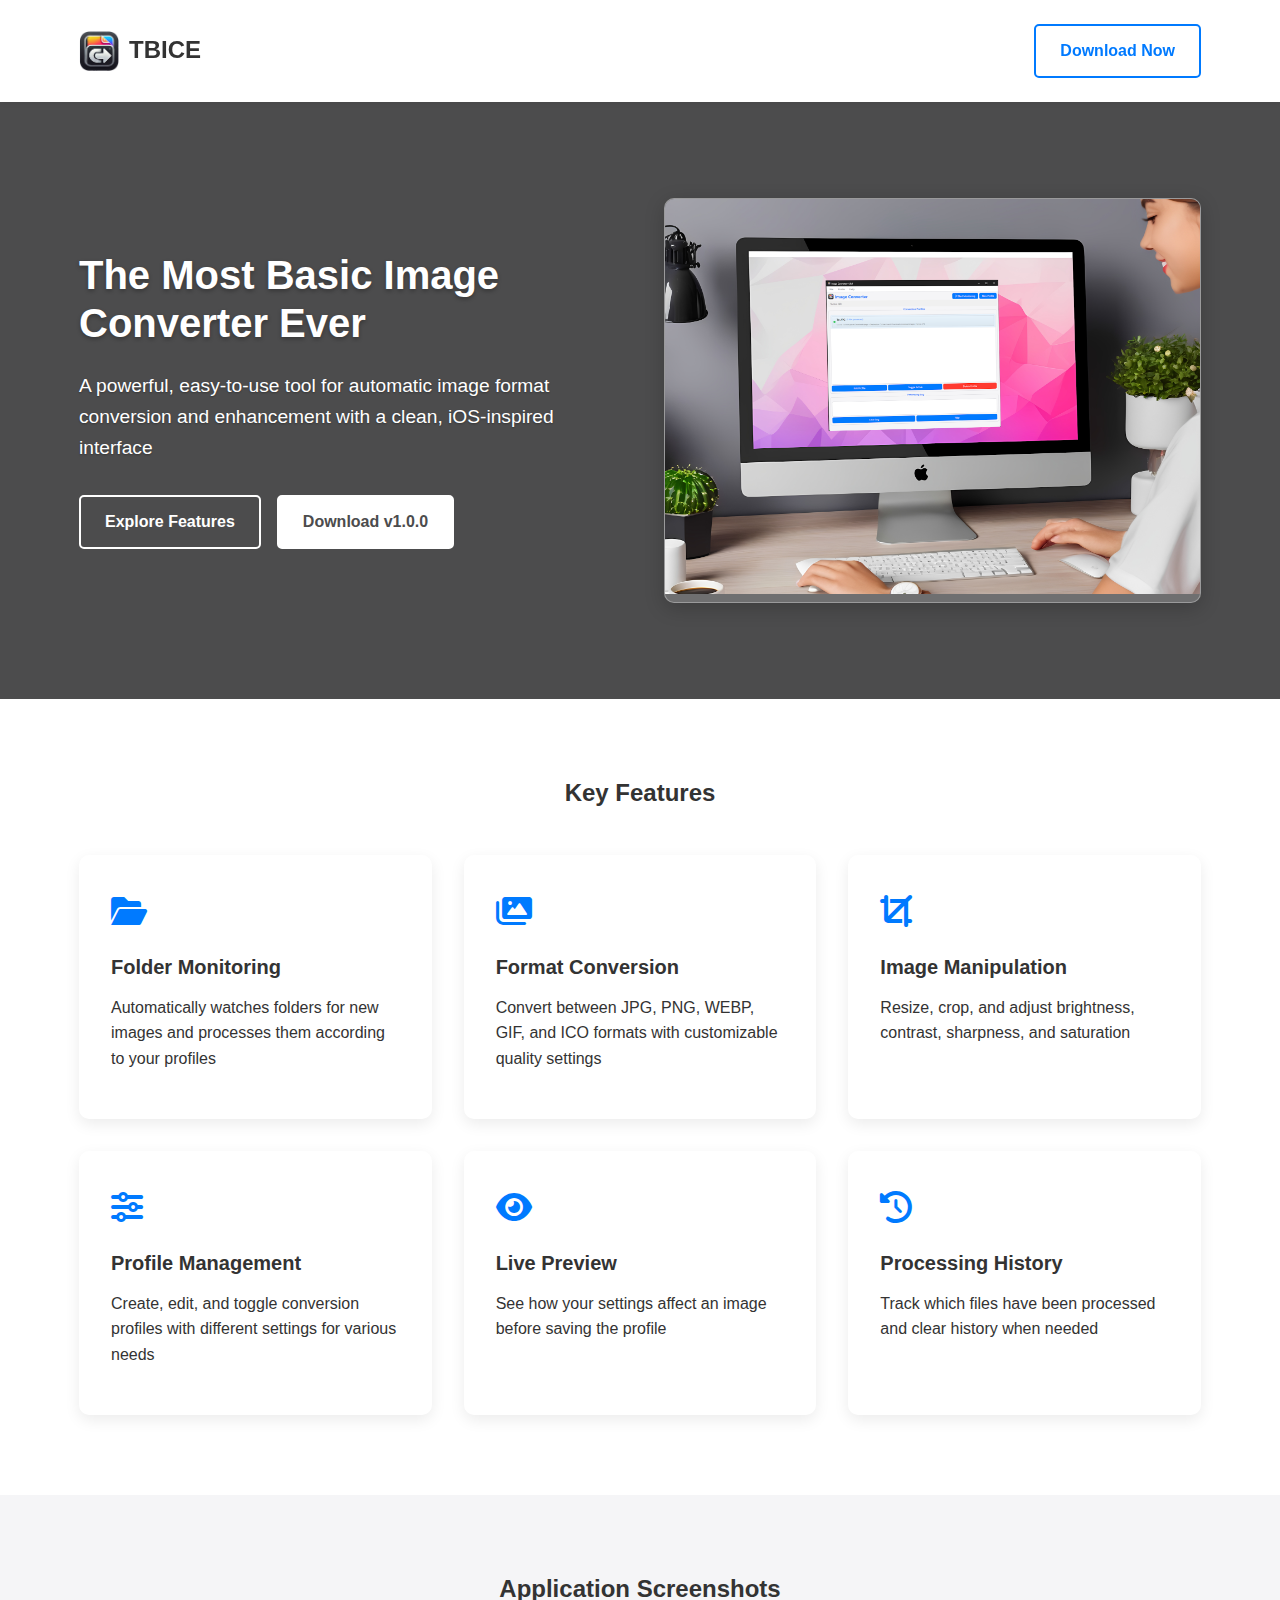
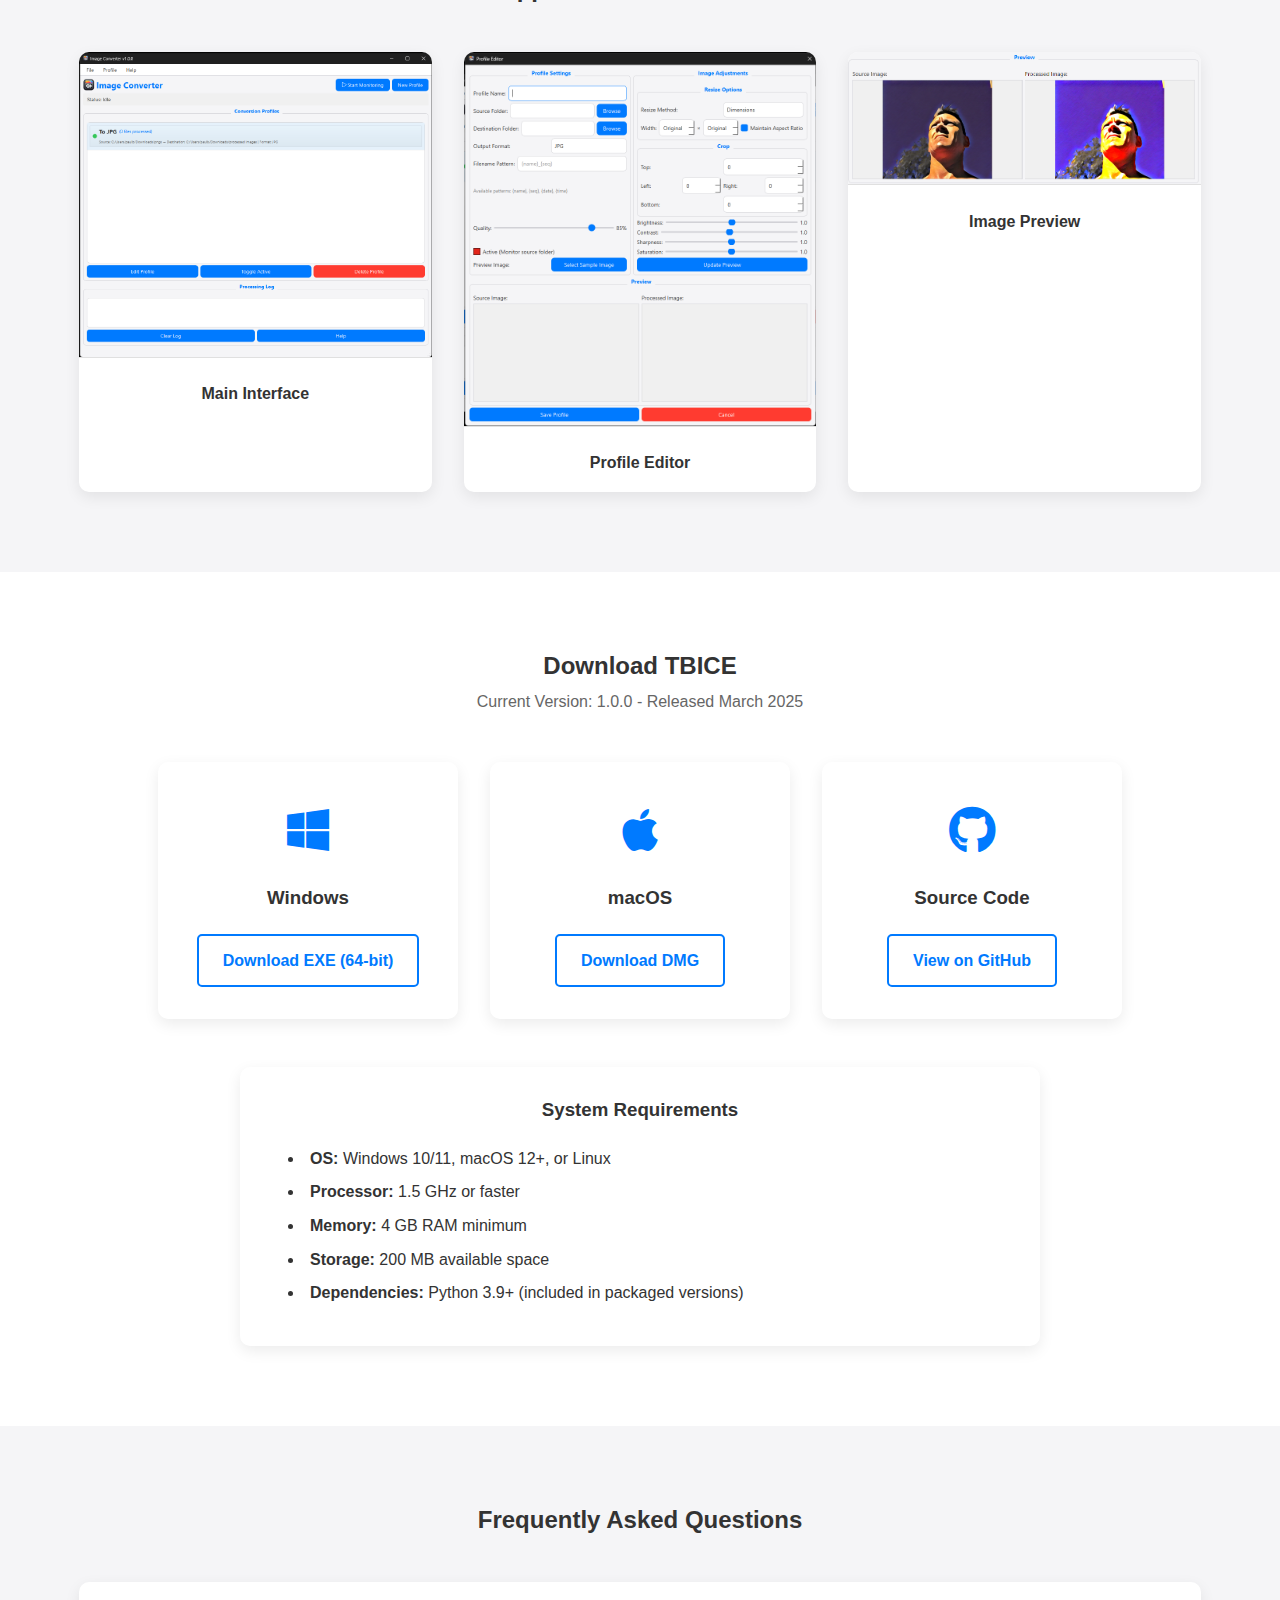
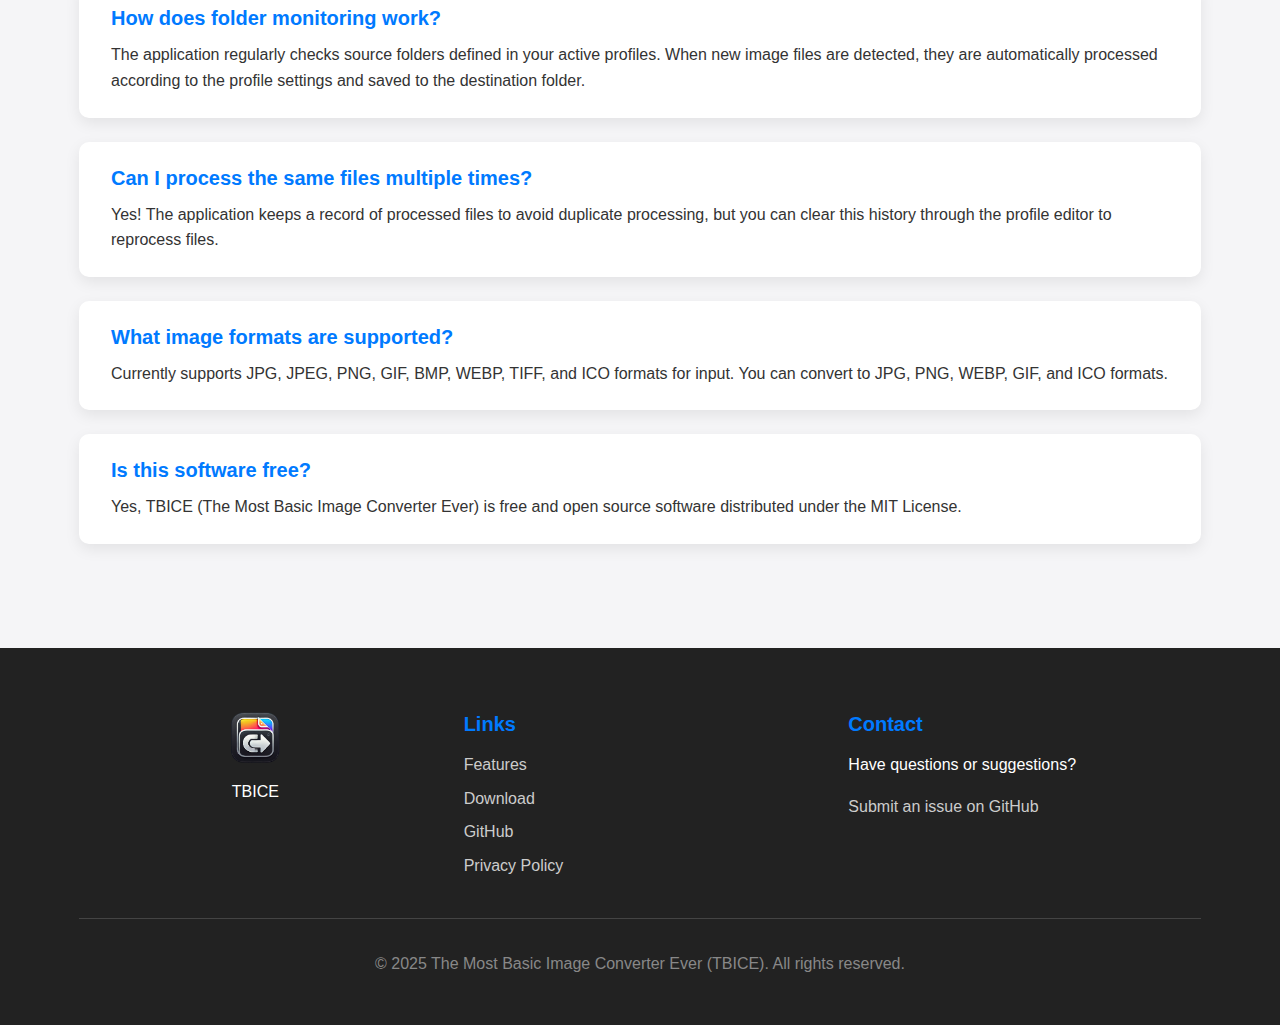
==== docs/index.html @ 3018efeb "Add docs folder for GitHub Pages" ====
<!DOCTYPE html>
<html lang="en">
<head>
    <meta charset="UTF-8">
    <meta name="viewport" content="width=device-width, initial-scale=1.0">
    <meta name="description" content="The Most Basic Image Converter Ever (TBICE) - A modern desktop application for automatic image conversion with a clean, iOS-inspired interface">
    <title>TBICE - The Most Basic Image Converter Ever</title>
    <link rel="stylesheet" href="css/styles.css">
    <link rel="stylesheet" href="https://cdnjs.cloudflare.com/ajax/libs/font-awesome/6.0.0/css/all.min.css">
</head>
<body>
    <header>
        <div class="container">
            <div class="logo">
                <img src="images/app-icon.png" alt="TBICE Logo">
                <h1>TBICE</h1>
            </div>
            <div class="download-btn">
                <a href="#download" class="btn">Download Now</a>
            </div>
        </div>
    </header>

    <section class="hero">
        <div class="container">
            <div class="hero-content">
                <h1>The Most Basic Image Converter Ever</h1>
                <p>A powerful, easy-to-use tool for automatic image format conversion and enhancement with a clean, iOS-inspired interface</p>
                <div class="hero-buttons">
                    <a href="#features" class="btn">Explore Features</a>
                    <a href="https://github.com/paulbarby/TBICE/releases" class="btn btn-primary">Download v1.0.0</a>
                </div>
            </div>
            <div class="hero-image">
                <img src="images/hero-screenshot.png" alt="TBICE Screenshot">
            </div>
        </div>
    </section>

    <section id="features" class="features">
        <div class="container">
            <h2>Key Features</h2>
            <div class="feature-grid">
                <div class="feature-item">
                    <div class="feature-icon">
                        <i class="fas fa-folder-open"></i>
                    </div>
                    <h3>Folder Monitoring</h3>
                    <p>Automatically watches folders for new images and processes them according to your profiles</p>
                </div>
                <div class="feature-item">
                    <div class="feature-icon">
                        <i class="fas fa-images"></i>
                    </div>
                    <h3>Format Conversion</h3>
                    <p>Convert between JPG, PNG, WEBP, GIF, and ICO formats with customizable quality settings</p>
                </div>
                <div class="feature-item">
                    <div class="feature-icon">
                        <i class="fas fa-crop"></i>
                    </div>
                    <h3>Image Manipulation</h3>
                    <p>Resize, crop, and adjust brightness, contrast, sharpness, and saturation</p>
                </div>
                <div class="feature-item">
                    <div class="feature-icon">
                        <i class="fas fa-sliders-h"></i>
                    </div>
                    <h3>Profile Management</h3>
                    <p>Create, edit, and toggle conversion profiles with different settings for various needs</p>
                </div>
                <div class="feature-item">
                    <div class="feature-icon">
                        <i class="fas fa-eye"></i>
                    </div>
                    <h3>Live Preview</h3>
                    <p>See how your settings affect an image before saving the profile</p>
                </div>
                <div class="feature-item">
                    <div class="feature-icon">
                        <i class="fas fa-history"></i>
                    </div>
                    <h3>Processing History</h3>
                    <p>Track which files have been processed and clear history when needed</p>
                </div>
            </div>
        </div>
    </section>

    <section class="screenshots">
        <div class="container">
            <h2>Application Screenshots</h2>
            <div class="screenshot-grid">
                <div class="screenshot-item">
                    <img src="images/screenshot1.png" alt="Main Interface">
                    <p>Main Interface</p>
                </div>
                <div class="screenshot-item">
                    <img src="images/screenshot2.png" alt="Profile Editor">
                    <p>Profile Editor</p>
                </div>
                <div class="screenshot-item">
                    <img src="images/screenshot3.png" alt="Image Preview">
                    <p>Image Preview</p>
                </div>
            </div>
        </div>
    </section>

    <section id="download" class="download">
        <div class="container">
            <h2>Download TBICE</h2>
            <p>Current Version: 1.0.0 - Released March 2025</p>
            
            <div class="download-options">
                <div class="download-option">
                    <div class="download-icon">
                        <i class="fab fa-windows"></i>
                    </div>
                    <h3>Windows</h3>
                    <a href="https://github.com/paulbarby/TBICE/releases" class="btn">Download EXE (64-bit)</a>
                </div>
                <div class="download-option">
                    <div class="download-icon">
                        <i class="fab fa-apple"></i>
                    </div>
                    <h3>macOS</h3>
                    <a href="https://github.com/paulbarby/TBICE/releases" class="btn">Download DMG</a>
                </div>
                <div class="download-option">
                    <div class="download-icon">
                        <i class="fab fa-github"></i>
                    </div>
                    <h3>Source Code</h3>
                    <a href="https://github.com/paulbarby/TBICE" class="btn">View on GitHub</a>
                </div>
            </div>
            
            <div class="system-requirements">
                <h3>System Requirements</h3>
                <ul>
                    <li><strong>OS:</strong> Windows 10/11, macOS 12+, or Linux</li>
                    <li><strong>Processor:</strong> 1.5 GHz or faster</li>
                    <li><strong>Memory:</strong> 4 GB RAM minimum</li>
                    <li><strong>Storage:</strong> 200 MB available space</li>
                    <li><strong>Dependencies:</strong> Python 3.9+ (included in packaged versions)</li>
                </ul>
            </div>
        </div>
    </section>

    <section class="faq">
        <div class="container">
            <h2>Frequently Asked Questions</h2>
            
            <div class="faq-item">
                <h3>How does folder monitoring work?</h3>
                <p>The application regularly checks source folders defined in your active profiles. When new image files are detected, they are automatically processed according to the profile settings and saved to the destination folder.</p>
            </div>
            
            <div class="faq-item">
                <h3>Can I process the same files multiple times?</h3>
                <p>Yes! The application keeps a record of processed files to avoid duplicate processing, but you can clear this history through the profile editor to reprocess files.</p>
            </div>
            
            <div class="faq-item">
                <h3>What image formats are supported?</h3>
                <p>Currently supports JPG, JPEG, PNG, GIF, BMP, WEBP, TIFF, and ICO formats for input. You can convert to JPG, PNG, WEBP, GIF, and ICO formats.</p>
            </div>
            
            <div class="faq-item">
                <h3>Is this software free?</h3>
                <p>Yes, TBICE (The Most Basic Image Converter Ever) is free and open source software distributed under the MIT License.</p>
            </div>
        </div>
    </section>

    <footer>
        <div class="container">
            <div class="footer-content">
                <div class="footer-logo">
                    <img src="images/app-icon.png" alt="TBICE Logo">
                    <p>TBICE</p>
                </div>
                <div class="footer-links">
                    <h3>Links</h3>
                    <ul>
                        <li><a href="#features">Features</a></li>
                        <li><a href="#download">Download</a></li>
                        <li><a href="https://github.com/paulbarby/TBICE" target="_blank">GitHub</a></li>
                        <li><a href="privacy.html">Privacy Policy</a></li>
                    </ul>
                </div>
                <div class="footer-contact">
                    <h3>Contact</h3>
                    <p>Have questions or suggestions?</p>
                    <a href="https://github.com/paulbarby/TBICE/issues">Submit an issue on GitHub</a>
                </div>
            </div>
            <div class="copyright">
                <p>&copy; 2025 The Most Basic Image Converter Ever (TBICE). All rights reserved.</p>
            </div>
        </div>
    </footer>
</body>
</html>
---- docs/css/styles.css ----
/* Base Styles */
:root {
    --primary-color: #007aff;
    --secondary-color: #34c759;
    --danger-color: #ff3b30;
    --text-color: #333;
    --light-text: #666;
    --bg-color: #fff;
    --light-bg: #f5f5f7;
    --border-color: #e0e0e0;
    --shadow: 0 5px 15px rgba(0, 0, 0, 0.08);
    --transition: all 0.3s ease;
}

* {
    margin: 0;
    padding: 0;
    box-sizing: border-box;
}

body {
    font-family: -apple-system, BlinkMacSystemFont, "Segoe UI", Roboto, Helvetica, Arial, sans-serif;
    line-height: 1.6;
    color: var(--text-color);
    background-color: var(--bg-color);
}

.container {
    width: 90%;
    max-width: 1200px;
    margin: 0 auto;
    padding: 0 15px;
}

h1, h2, h3, h4 {
    margin-bottom: 1rem;
    line-height: 1.2;
}

a {
    text-decoration: none;
    color: var(--primary-color);
    transition: var(--transition);
}

a:hover {
    color: #0056b3;
}

p {
    margin-bottom: 1rem;
}

img {
    max-width: 100%;
    height: auto;
}

section {
    padding: 5rem 0;
}

/* Disabled alternating section backgrounds
section:nth-child(even) {
    background-color: var(--light-bg);
}
*/

.btn {
    display: inline-block;
    padding: 0.75rem 1.5rem;
    background-color: var(--bg-color);
    color: var(--primary-color);
    border: 2px solid var(--primary-color);
    border-radius: 5px;
    cursor: pointer;
    transition: var(--transition);
    font-weight: 600;
    text-align: center;
}

.btn:hover {
    background-color: var(--primary-color);
    color: white;
}

.btn-primary {
    background-color: var(--primary-color);
    color: white;
}

.btn-primary:hover {
    background-color: #0056b3;
    border-color: #0056b3;
}

/* Header Styles */
header {
    padding: 1.5rem 0;
    box-shadow: 0 2px 5px rgba(0, 0, 0, 0.05);
    position: sticky;
    top: 0;
    background-color: white;
    z-index: 100;
}

header .container {
    display: flex;
    justify-content: space-between;
    align-items: center;
}

.logo {
    display: flex;
    align-items: center;
}

.logo img {
    width: 40px;
    margin-right: 10px;
}

.logo h1 {
    font-size: 1.5rem;
    margin-bottom: 0;
}

/* Hero Section */
.hero {
    background-color: #4c4c4d; /* Gray background as requested */
    color: white;
    padding: 6rem 0;
}

.hero .container {
    display: grid;
    grid-template-columns: 1fr 1fr;
    gap: 3rem;
    align-items: center;
}

.hero-content h1 {
    font-size: 2.5rem;
    margin-bottom: 1.5rem;
    text-shadow: 0 2px 4px rgba(0, 0, 0, 0.3);
    font-weight: 700;
}

.hero-content p {
    font-size: 1.2rem;
    margin-bottom: 2rem;
    text-shadow: 0 1px 2px rgba(0, 0, 0, 0.3);
    max-width: 90%;
}

.hero-buttons {
    display: flex;
    gap: 1rem;
}

.hero-buttons .btn {
    background-color: transparent;
    color: white;
    border-color: white;
}

.hero-buttons .btn:hover {
    background-color: white;
    color: #4c4c4d;
}

.hero-buttons .btn-primary {
    background-color: white;
    color: #4c4c4d;
    border-color: white;
}

.hero-buttons .btn-primary:hover {
    background-color: rgba(255, 255, 255, 0.9);
}

.hero-image {
    background-color: rgba(255, 255, 255, 0.2);
    border-radius: 10px;
    overflow: hidden;
    box-shadow: 0 5px 20px rgba(0, 0, 0, 0.2);
    border: 1px solid rgba(255, 255, 255, 0.3);
}

/* Features Section */
.features {
    background-color: white !important; /* Force white background */
}
.features h2 {
    text-align: center;
    margin-bottom: 3rem;
}

.feature-grid {
    display: grid;
    grid-template-columns: repeat(auto-fit, minmax(300px, 1fr));
    gap: 2rem;
}

.feature-item {
    background-color: white;
    padding: 2rem;
    border-radius: 10px;
    box-shadow: var(--shadow);
    transition: var(--transition);
}

.feature-item:hover {
    transform: translateY(-5px);
}

.feature-icon {
    font-size: 2rem;
    color: var(--primary-color);
    margin-bottom: 1rem;
}

.feature-item h3 {
    font-size: 1.25rem;
}

/* Screenshots Section */
.screenshots {
    background-color: #f5f5f7 !important; /* Force light gray background */
}
.screenshots h2 {
    text-align: center;
    margin-bottom: 3rem;
}

.screenshot-grid {
    display: grid;
    grid-template-columns: repeat(auto-fit, minmax(300px, 1fr));
    gap: 2rem;
}

.screenshot-item {
    background-color: white;
    border-radius: 10px;
    overflow: hidden;
    box-shadow: var(--shadow);
}

.screenshot-item img {
    border-bottom: 1px solid var(--border-color);
}

.screenshot-item p {
    padding: 1rem;
    text-align: center;
    font-weight: 600;
    margin-bottom: 0;
}

/* Download Section */
.download {
    background-color: white !important; /* Force white background */
}
.download h2, .download p {
    text-align: center;
}

.download h2 {
    margin-bottom: 0.5rem;
}

.download p {
    margin-bottom: 3rem;
    color: var(--light-text);
}

.download-options {
    display: flex;
    justify-content: center;
    gap: 2rem;
    margin-bottom: 3rem;
    flex-wrap: wrap;
}

.download-option {
    text-align: center;
    flex: 1;
    min-width: 200px;
    max-width: 300px;
    background-color: white;
    padding: 2rem;
    border-radius: 10px;
    box-shadow: var(--shadow);
}

.download-icon {
    font-size: 3rem;
    color: var(--primary-color);
    margin-bottom: 1rem;
}

.download-option h3 {
    margin-bottom: 1.5rem;
}

.system-requirements {
    background-color: white;
    padding: 2rem;
    border-radius: 10px;
    box-shadow: var(--shadow);
    max-width: 800px;
    margin: 0 auto;
}

.system-requirements h3 {
    text-align: center;
    margin-bottom: 1.5rem;
}

.system-requirements ul {
    list-style-position: inside;
    padding-left: 1rem;
}

.system-requirements li {
    margin-bottom: 0.5rem;
}

/* FAQ Section */
.faq {
    background-color: #f5f5f7 !important; /* Force light gray background */
}
.faq h2 {
    text-align: center;
    margin-bottom: 3rem;
}

.faq-item {
    background-color: white;
    padding: 1.5rem 2rem;
    border-radius: 10px;
    box-shadow: var(--shadow);
    margin-bottom: 1.5rem;
}

.faq-item h3 {
    font-size: 1.25rem;
    margin-bottom: 0.75rem;
    color: var(--primary-color);
}

.faq-item p {
    margin-bottom: 0;
}

/* Footer */
footer {
    background-color: #222;
    color: white;
    padding: 4rem 0 2rem;
}

.footer-content {
    display: grid;
    grid-template-columns: repeat(auto-fit, minmax(200px, 1fr));
    gap: 2rem;
    margin-bottom: 2rem;
}

.footer-logo {
    display: flex;
    flex-direction: column;
    align-items: center;
}

.footer-logo img {
    width: 50px;
    margin-bottom: 1rem;
}

.footer-links h3, .footer-contact h3 {
    font-size: 1.25rem;
    margin-bottom: 1rem;
    color: var(--primary-color);
}

.footer-links ul {
    list-style: none;
}

.footer-links li {
    margin-bottom: 0.5rem;
}

.footer-links a, .footer-contact a {
    color: #ccc;
}

.footer-links a:hover, .footer-contact a:hover {
    color: white;
}

.copyright {
    text-align: center;
    padding-top: 2rem;
    border-top: 1px solid #444;
    color: #888;
}

/* Responsive Styles */
@media (max-width: 992px) {
    .hero .container {
        grid-template-columns: 1fr;
    }
    
    .hero-content {
        text-align: center;
    }
    
    .hero-buttons {
        justify-content: center;
    }
    
    .download-options {
        flex-direction: column;
        align-items: center;
    }
    
    .download-option {
        width: 100%;
    }
}

@media (max-width: 768px) {
    section {
        padding: 3rem 0;
    }
    
    .hero {
        padding: 4rem 0;
    }
    
    .feature-grid, .screenshot-grid {
        grid-template-columns: 1fr;
    }
}
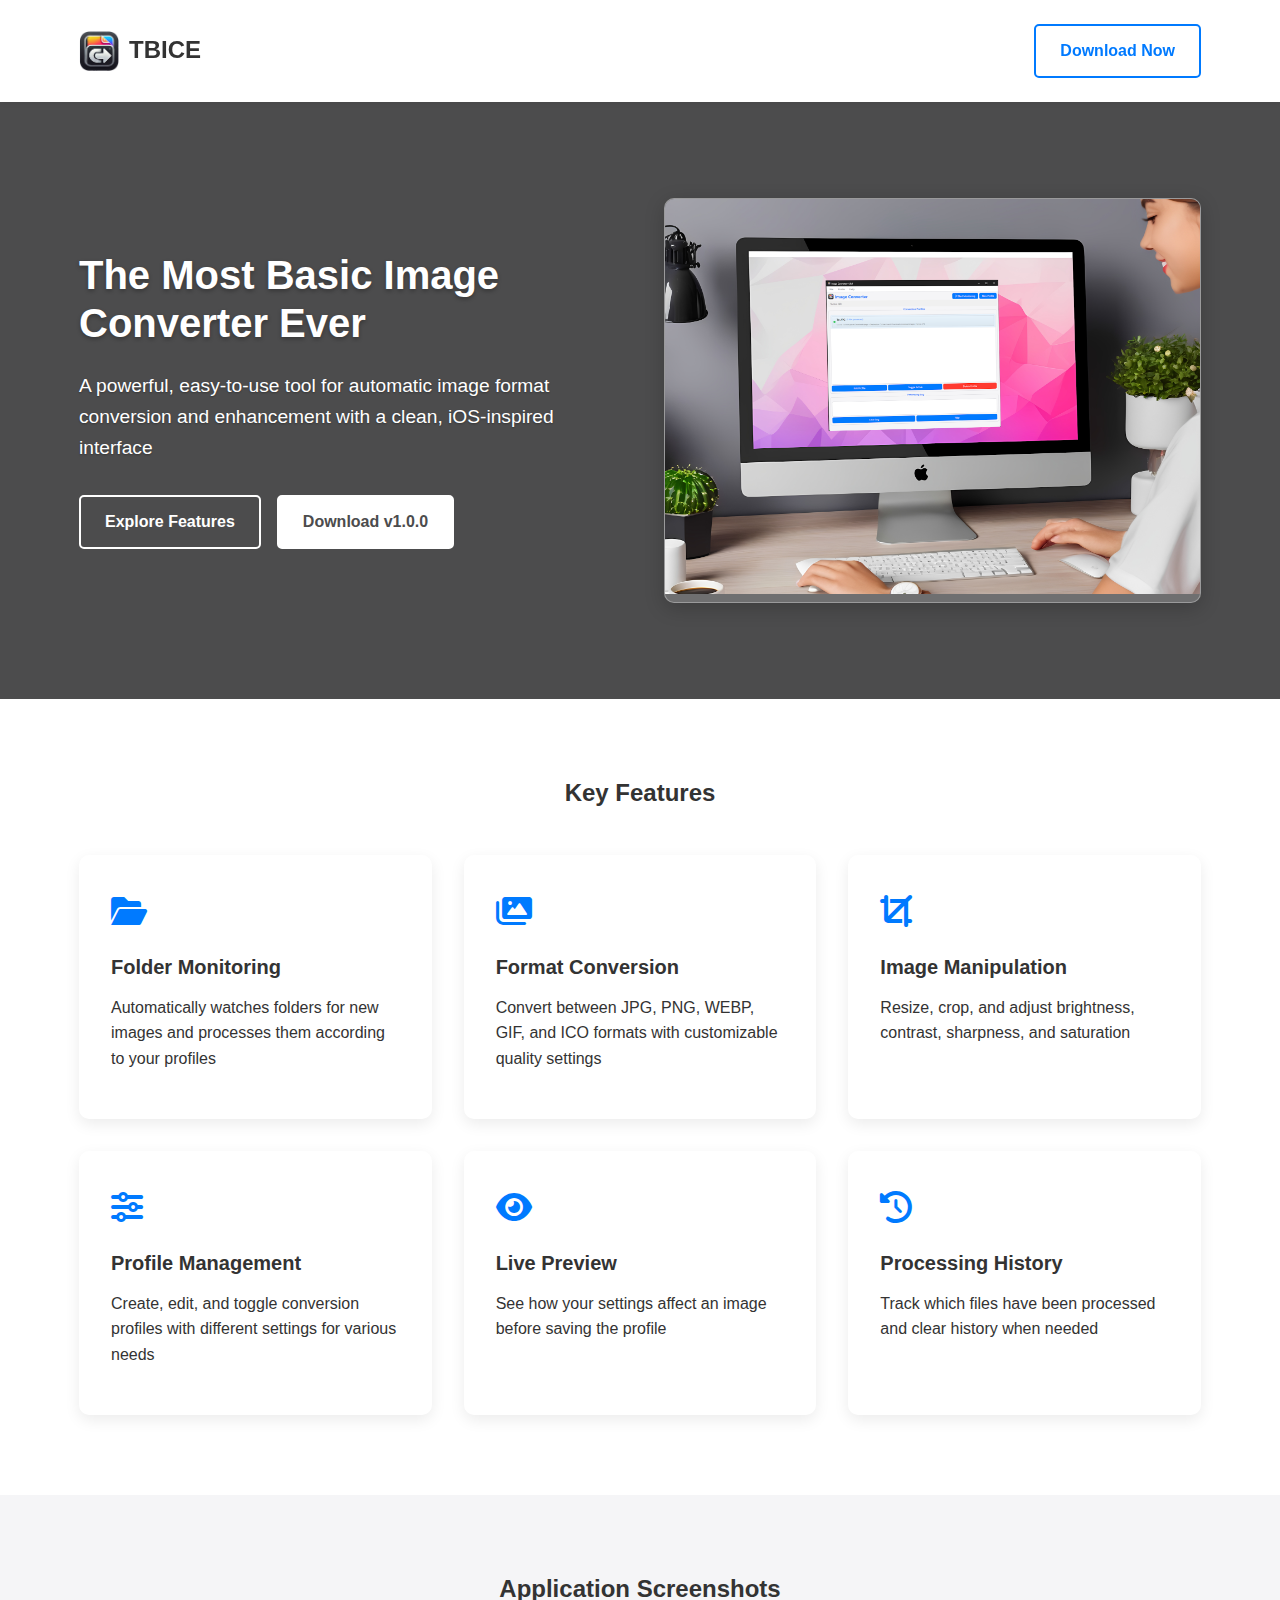
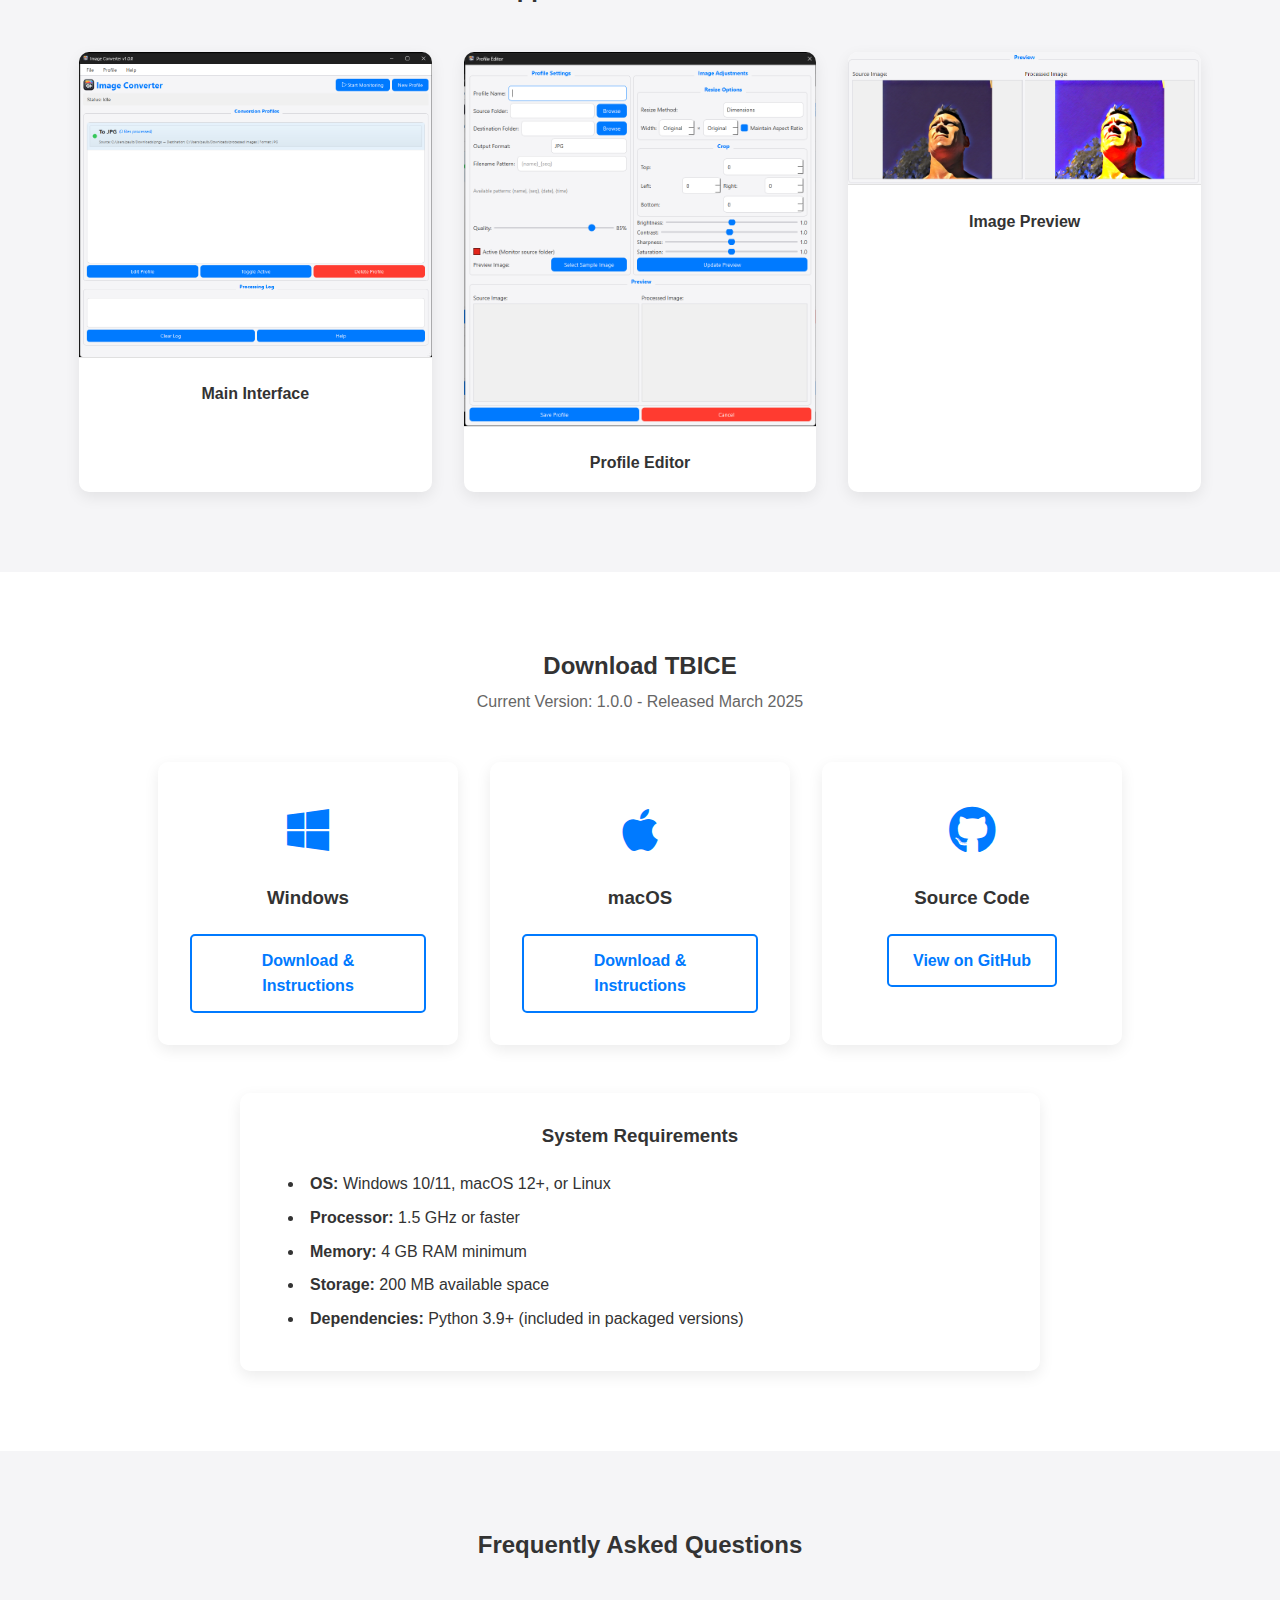
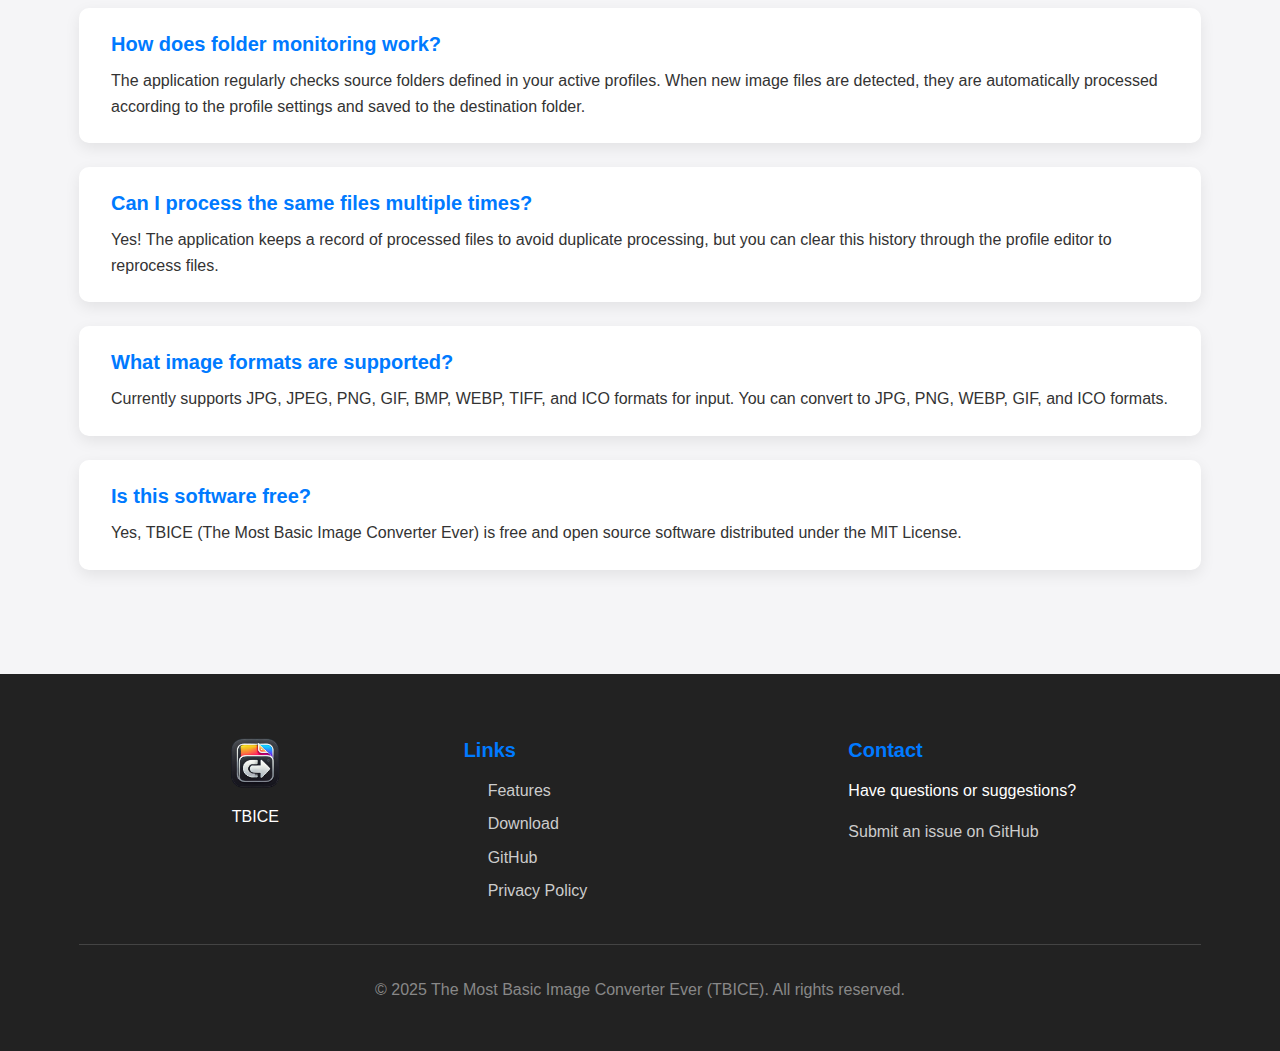
==== commit facfc2ae: "Add download page with checksum verification instructions" ====
--- a/docs/index.html
+++ b/docs/index.html
@@ -28,7 +28,7 @@
                 <p>A powerful, easy-to-use tool for automatic image format conversion and enhancement with a clean, iOS-inspired interface</p>
                 <div class="hero-buttons">
                     <a href="#features" class="btn">Explore Features</a>
-                    <a href="https://github.com/paulbarby/TBICE/releases" class="btn btn-primary">Download v1.0.0</a>
+                    <a href="download.html" class="btn btn-primary">Download v1.0.0</a>
                 </div>
             </div>
             <div class="hero-image">
@@ -118,14 +118,14 @@
                         <i class="fab fa-windows"></i>
                     </div>
                     <h3>Windows</h3>
-                    <a href="https://github.com/paulbarby/TBICE/releases" class="btn">Download EXE (64-bit)</a>
+                    <a href="download.html" class="btn">Download & Instructions</a>
                 </div>
                 <div class="download-option">
                     <div class="download-icon">
                         <i class="fab fa-apple"></i>
                     </div>
                     <h3>macOS</h3>
-                    <a href="https://github.com/paulbarby/TBICE/releases" class="btn">Download DMG</a>
+                    <a href="download.html" class="btn">Download & Instructions</a>
                 </div>
                 <div class="download-option">
                     <div class="download-icon">
@@ -186,7 +186,7 @@
                     <h3>Links</h3>
                     <ul>
                         <li><a href="#features">Features</a></li>
-                        <li><a href="#download">Download</a></li>
+                        <li><a href="download.html">Download</a></li>
                         <li><a href="https://github.com/paulbarby/TBICE" target="_blank">GitHub</a></li>
                         <li><a href="privacy.html">Privacy Policy</a></li>
                     </ul>
--- a/docs/css/styles.css
+++ b/docs/css/styles.css
@@ -407,6 +407,102 @@
     color: #888;
 }
 
+/* Download Instructions Page */
+.download-instructions {
+    padding: 3rem 0;
+}
+
+.download-instructions h1 {
+    text-align: center;
+    margin-bottom: 2rem;
+}
+
+.download-section {
+    margin-bottom: 3rem;
+}
+
+.instruction-step {
+    background-color: white;
+    padding: 2rem;
+    border-radius: 10px;
+    box-shadow: var(--shadow);
+    margin-bottom: 2rem;
+}
+
+.instruction-step h3 {
+    color: var(--primary-color);
+    margin-bottom: 1rem;
+}
+
+.tabs {
+    margin-top: 1.5rem;
+}
+
+.tab-header {
+    display: flex;
+    border-bottom: 1px solid var(--border-color);
+    margin-bottom: 1.5rem;
+}
+
+.tab-btn {
+    padding: 0.75rem 1.5rem;
+    background: none;
+    border: none;
+    cursor: pointer;
+    font-weight: 600;
+    color: var(--light-text);
+    border-bottom: 3px solid transparent;
+    transition: var(--transition);
+}
+
+.tab-btn.active {
+    color: var(--primary-color);
+    border-bottom-color: var(--primary-color);
+}
+
+.tab-content {
+    display: none;
+}
+
+.tab-content.active {
+    display: block;
+}
+
+pre {
+    background-color: #f5f5f7;
+    padding: 1rem;
+    border-radius: 5px;
+    overflow-x: auto;
+    margin: 1rem 0;
+}
+
+code {
+    background-color: #f5f5f7;
+    padding: 0.2rem 0.4rem;
+    border-radius: 3px;
+    font-family: monospace;
+}
+
+pre code {
+    background-color: transparent;
+    padding: 0;
+}
+
+.note {
+    background-color: #fff8e1;
+    padding: 1rem;
+    border-left: 4px solid #ffc107;
+    margin-top: 1rem;
+}
+
+ol, ul {
+    padding-left: 1.5rem;
+}
+
+li {
+    margin-bottom: 0.5rem;
+}
+
 /* Responsive Styles */
 @media (max-width: 992px) {
     .hero .container {
@@ -429,6 +525,23 @@
     .download-option {
         width: 100%;
     }
+    
+    .tab-header {
+        flex-direction: column;
+        border-bottom: none;
+    }
+    
+    .tab-btn {
+        border: 1px solid var(--border-color);
+        border-radius: 5px;
+        margin-bottom: 0.5rem;
+    }
+    
+    .tab-btn.active {
+        background-color: var(--primary-color);
+        color: white;
+        border-color: var(--primary-color);
+    }
 }
 
 @media (max-width: 768px) {
